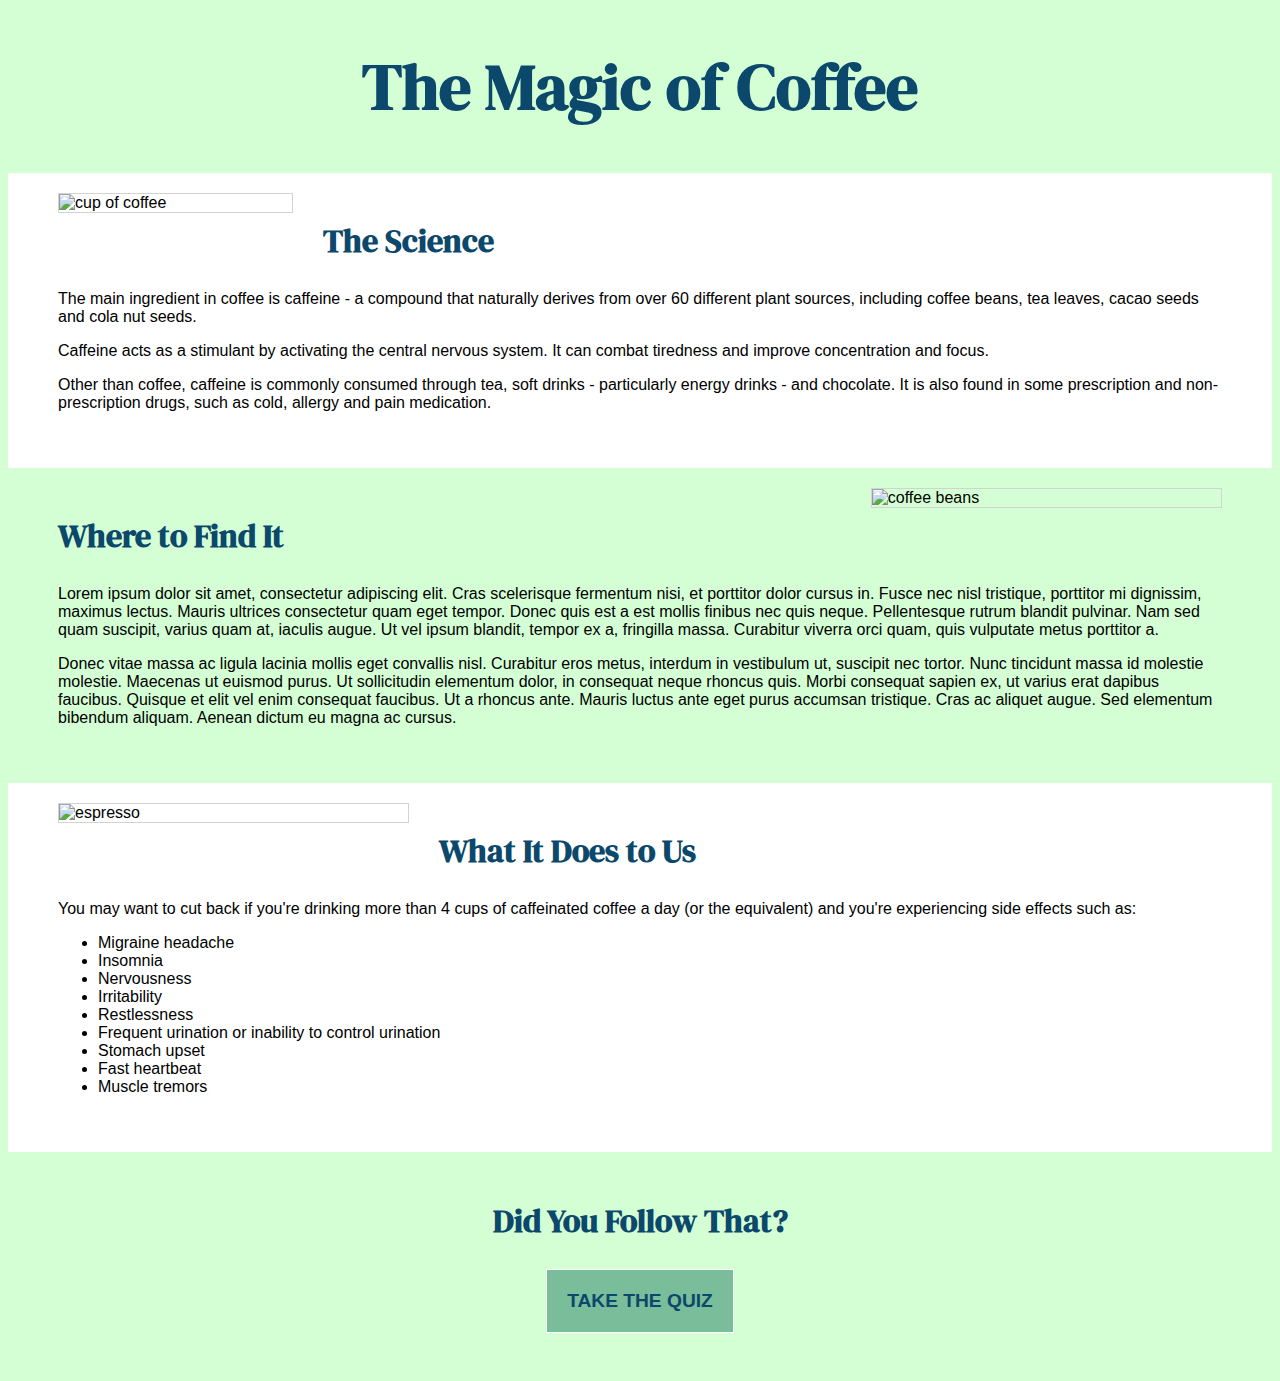
==== index.html @ 51104022 "got js function working" ====
<!DOCTYPE html>
<html lang="en">
<head>
    <meta charset="UTF-8">
    <meta name="viewport" content="width=device-width, initial-scale=1.0">
    <meta http-equiv="X-UA-Compatible" content="ie=edge">
    <title>The Science of Caffeine</title>
    <link rel="stylesheet" type="text/css" href="src/main.css">
    <link href="https://fonts.googleapis.com/css?family=DM+Serif+Display&display=swap" rel="stylesheet">

</head>
<body>
    <header>
        <h1>The Magic of Coffee</h1>
       
    </header>

    <main>
        <section class="gray">
            <img src="assets/brigitte-tohm-lbdNTcejZQs-unsplash.jpg" alt="cup of coffee" class="image-one">
            <h2>The Science</h2>
            <p>
                The main ingredient in coffee is caffeine - a compound that naturally derives from over 60 different 
                plant sources, including coffee beans, tea leaves, cacao seeds and cola nut seeds.
            </p>

            <p>
                Caffeine acts as a stimulant by activating the central nervous system. It can combat 
                tiredness and improve concentration and focus.
            </p>
                    
            <p>                    
                 Other than coffee, caffeine is commonly consumed through tea, soft drinks - particularly energy drinks - and chocolate. It is also found in some prescription and non-prescription drugs, such as cold, allergy and pain medication.
            </p>

        </section>

        <section class="white">
            <img src="assets/janko-ferlic-specialdaddy-h9Iq22JJlGk-unsplash.jpg" class="image-two" alt="coffee beans">
            <h2>Where to Find It</h2>
            <p>
                Lorem ipsum dolor sit amet, consectetur adipiscing elit. Cras scelerisque fermentum nisi, et porttitor dolor cursus in. 
                Fusce nec nisl tristique, porttitor mi dignissim, maximus lectus. Mauris ultrices consectetur quam eget tempor. Donec 
                quis est a est mollis finibus nec quis neque. Pellentesque rutrum blandit pulvinar. Nam sed quam suscipit, varius quam at, 
                iaculis augue. Ut vel ipsum blandit, tempor ex a, fringilla massa. Curabitur viverra orci quam, quis vulputate metus porttitor a.
            </p>

            <p>
                Donec vitae massa ac ligula lacinia mollis eget convallis nisl. Curabitur eros metus, interdum in vestibulum ut, suscipit nec tortor.
                Nunc tincidunt massa id molestie molestie. Maecenas ut euismod purus. Ut sollicitudin elementum dolor, in consequat neque rhoncus 
                quis. Morbi consequat sapien ex, ut varius erat dapibus faucibus. Quisque et elit vel enim consequat faucibus. Ut a rhoncus ante. 
                Mauris luctus ante eget purus accumsan tristique. Cras ac aliquet augue. Sed elementum bibendum aliquam. Aenean dictum eu magna ac cursus.
            </p>

        </section>

        <section class="gray">
            <img src="assets/jason-betz-klub_Ke-268-unsplash.jpg" class="image-three" alt="espresso">
            <h2>What It Does to Us</h2>
            <p>
                You may want to cut back if you're drinking more than 4 cups of caffeinated coffee a day (or the equivalent) and you're experiencing side effects such as:
            </p>
            <ul>
                <li>Migraine headache</li>
                <li>Insomnia</li>
                <li>Nervousness</li>
                <li>Irritability</li>
                <li>Restlessness</li>
                <li>Frequent urination or inability to control urination</li>
                <li>Stomach upset</li>
                <li>Fast heartbeat</li>
                <li>Muscle tremors</li>
            </ul>

        </section>

        <section class="quiz-section">
            <h2>Did You Follow That?</h2>
            <button id="quiz">Take the quiz</button>
            <p id="results" class="hidden">See your results here!</p>

        </section>

    </main>
    

    <script src="src/app.js" type="module"></script>
</body>
</html>
---- src/main.css ----
body {
    background: #d4ffd4;
    font-family: Arial, Helvetica, sans-serif;
}

h1, h2 {
    font-family: 'DM Serif Display', serif;
    color: #0B486B;
}

h1 {
    font-size: 4em;
}

h2 {
    font-size: 2em;
}

header {
    text-align: center;
    margin: 20px 0;
}

section {
    padding: 20px 50px 40px 50px;
}


.gray {
    background: white;
}

.image-one {
    width: 20%;
    height: 20%;
    float: left;
    border: 1px solid lightgrey;
    margin: 0 30px 10px 0;
}

.image-two {
    width: 30%;
    height: 30%;
    float: right;
    border: 1px solid lightgrey;
    margin: 0 0 10px 30px;
}

.image-three {
    width: 30%;
    height: 30%;
    float: left;
    border: 1px solid lightgrey;
    margin: 0 30px 10px 0;
}

button {
    background: #79BD9A;
    border: 1px solid white;
    font-size: 1.2em;
    padding: 20px;
    text-transform: uppercase;
    font-weight: bold;
    color: #0B486B;
}

button :hover {
    color: white;
}

.quiz-section {
    text-align: center;
}

#results {
    border: 1px solid #0B486B;
    padding: 20px;
    width: 50%;
    margin: 20px auto;
}

.hidden {
    display: none;
}
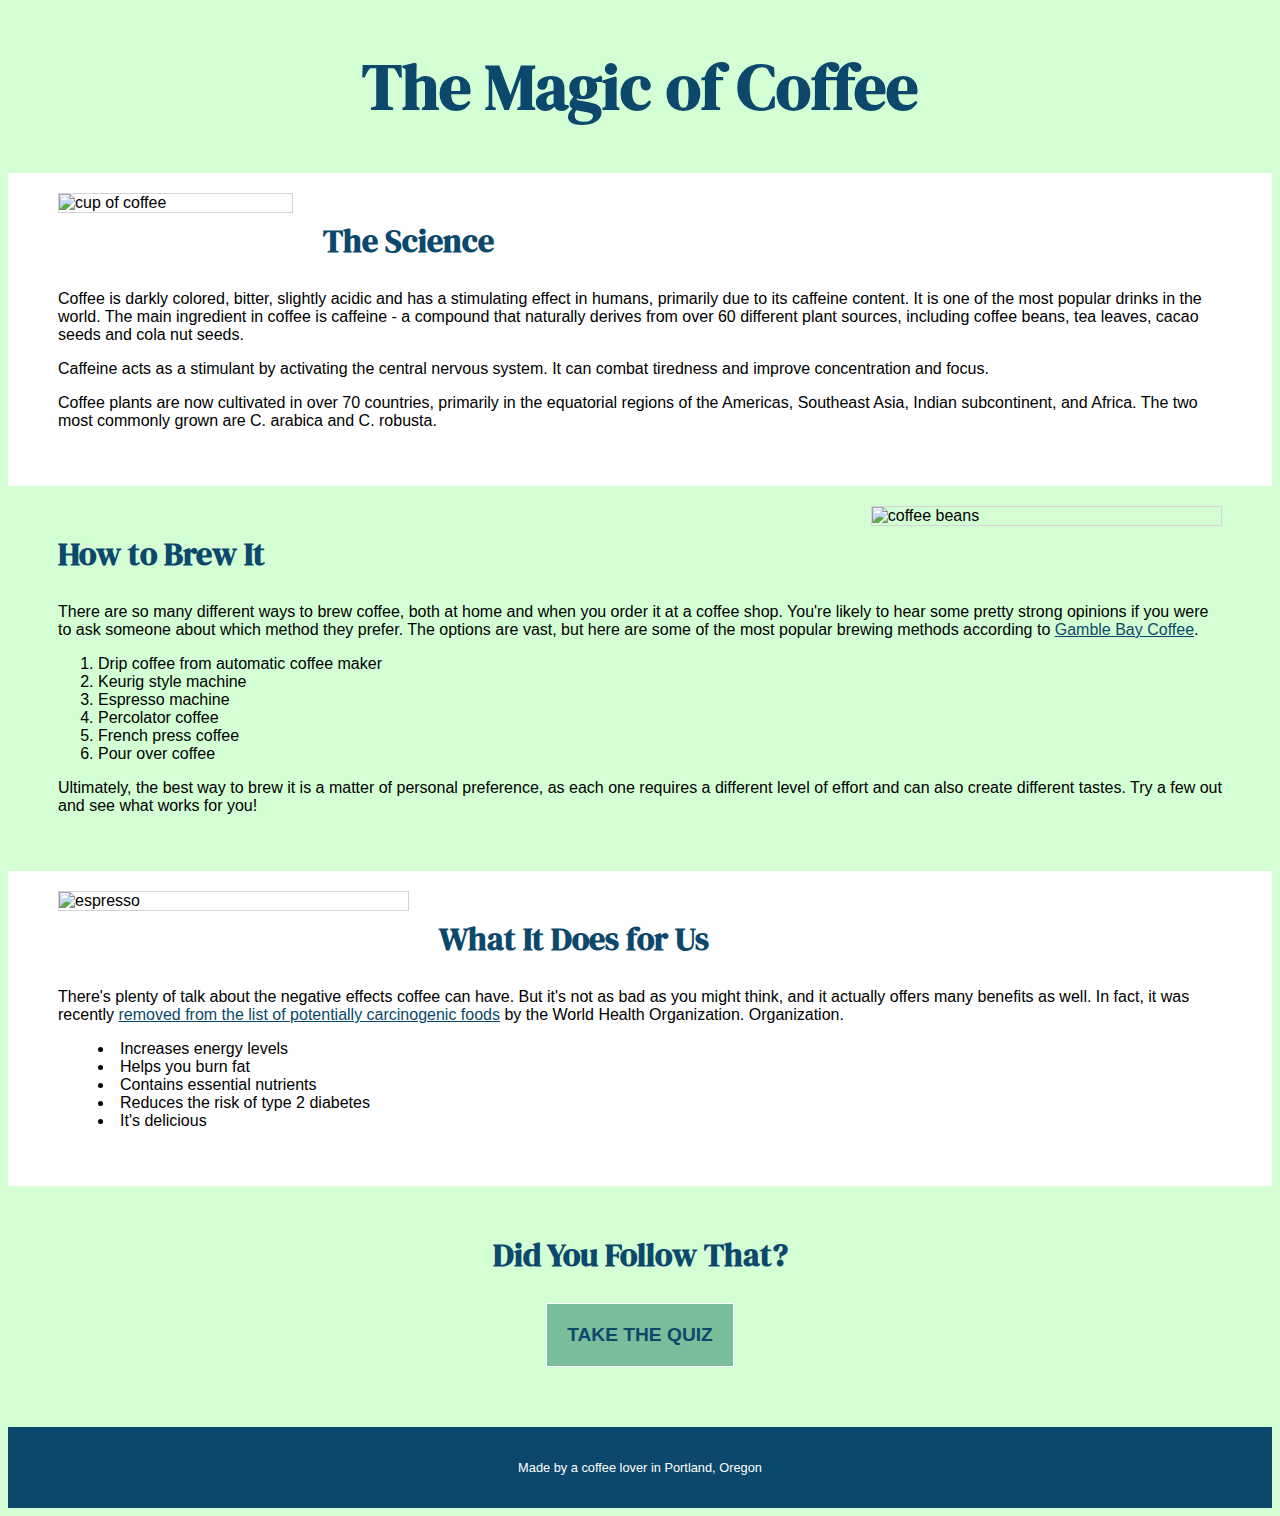
==== commit 37336107: "more css and js changes" ====
--- a/index.html
+++ b/index.html
@@ -20,6 +20,7 @@
             <img src="assets/brigitte-tohm-lbdNTcejZQs-unsplash.jpg" alt="cup of coffee" class="image-one">
             <h2>The Science</h2>
             <p>
+                Coffee is darkly colored, bitter, slightly acidic and has a stimulating effect in humans, primarily due to its caffeine content. It is one of the most popular drinks in the world. 
                 The main ingredient in coffee is caffeine - a compound that naturally derives from over 60 different 
                 plant sources, including coffee beans, tea leaves, cacao seeds and cola nut seeds.
             </p>
@@ -28,48 +29,55 @@
                 Caffeine acts as a stimulant by activating the central nervous system. It can combat 
                 tiredness and improve concentration and focus.
             </p>
-                    
-            <p>                    
-                 Other than coffee, caffeine is commonly consumed through tea, soft drinks - particularly energy drinks - and chocolate. It is also found in some prescription and non-prescription drugs, such as cold, allergy and pain medication.
+
+            <p>
+                Coffee plants are now cultivated in over 70 countries, primarily in the equatorial regions of the Americas, Southeast Asia, Indian subcontinent, and Africa. 
+                The two most commonly grown are C. arabica and C. robusta. 
             </p>
 
         </section>
 
         <section class="white">
             <img src="assets/janko-ferlic-specialdaddy-h9Iq22JJlGk-unsplash.jpg" class="image-two" alt="coffee beans">
-            <h2>Where to Find It</h2>
+            <h2>How to Brew It</h2>
             <p>
-                Lorem ipsum dolor sit amet, consectetur adipiscing elit. Cras scelerisque fermentum nisi, et porttitor dolor cursus in. 
-                Fusce nec nisl tristique, porttitor mi dignissim, maximus lectus. Mauris ultrices consectetur quam eget tempor. Donec 
-                quis est a est mollis finibus nec quis neque. Pellentesque rutrum blandit pulvinar. Nam sed quam suscipit, varius quam at, 
-                iaculis augue. Ut vel ipsum blandit, tempor ex a, fringilla massa. Curabitur viverra orci quam, quis vulputate metus porttitor a.
+                There are so many different ways to brew coffee, both at home and when you order it at a coffee shop. You're likely to hear
+                some pretty strong opinions if you were to ask someone about which method they prefer. The options are vast, but here are 
+                some of the most popular brewing methods according to <a href="https://gamblebaycoffee.com/coffee-brewing-methods/#the_most_common_coffee_brewing_techniques_in_the_world" target="_blank">
+                Gamble Bay Coffee</a>.
             </p>
 
+            <ol>
+                <li>Drip coffee from automatic coffee maker</li>
+                <li>Keurig style machine</li>
+                <li>Espresso machine</li>
+                <li>Percolator coffee</li>
+                <li>French press coffee</li>
+                <li>Pour over coffee</li>
+            </ol>
+
             <p>
-                Donec vitae massa ac ligula lacinia mollis eget convallis nisl. Curabitur eros metus, interdum in vestibulum ut, suscipit nec tortor.
-                Nunc tincidunt massa id molestie molestie. Maecenas ut euismod purus. Ut sollicitudin elementum dolor, in consequat neque rhoncus 
-                quis. Morbi consequat sapien ex, ut varius erat dapibus faucibus. Quisque et elit vel enim consequat faucibus. Ut a rhoncus ante. 
-                Mauris luctus ante eget purus accumsan tristique. Cras ac aliquet augue. Sed elementum bibendum aliquam. Aenean dictum eu magna ac cursus.
+                Ultimately, the best way to brew it is a matter of personal preference, as each one requires a different level of 
+                effort and can also create different tastes. Try a few out and see what works for you!
             </p>
 
         </section>
 
         <section class="gray">
             <img src="assets/jason-betz-klub_Ke-268-unsplash.jpg" class="image-three" alt="espresso">
-            <h2>What It Does to Us</h2>
+            <h2>What It Does for Us</h2>
             <p>
-                You may want to cut back if you're drinking more than 4 cups of caffeinated coffee a day (or the equivalent) and you're experiencing side effects such as:
+                There's plenty of talk about the negative effects coffee can have. But it's not as bad as you might think,
+                and it actually offers many benefits as well. In fact, it was recently <a href="https://www.thelancet.com/journals/lanonc/article/PIIS1470-2045(16)30239-X/fulltext" target="_blank">
+                removed from the list of potentially carcinogenic foods</a> by the World Health Organization.
+                Organization. 
             </p>
             <ul>
-                <li>Migraine headache</li>
-                <li>Insomnia</li>
-                <li>Nervousness</li>
-                <li>Irritability</li>
-                <li>Restlessness</li>
-                <li>Frequent urination or inability to control urination</li>
-                <li>Stomach upset</li>
-                <li>Fast heartbeat</li>
-                <li>Muscle tremors</li>
+                <li>Increases energy levels</li>
+                <li>Helps you burn fat</li>
+                <li>Contains essential nutrients</li>
+                <li>Reduces the risk of type 2 diabetes</li>
+                <li>It's delicious</li>
             </ul>
 
         </section>
@@ -82,6 +90,10 @@
         </section>
 
     </main>
+
+    <footer>
+        <p>Made by a coffee lover in Portland, Oregon</p>
+    </footer>
     
 
     <script src="src/app.js" type="module"></script>
--- a/src/main.css
+++ b/src/main.css
@@ -16,6 +16,10 @@
     font-size: 2em;
 }
 
+a {
+    color: #0B486B;
+}
+
 header {
     text-align: center;
     margin: 20px 0;
@@ -23,6 +27,10 @@
 
 section {
     padding: 20px 50px 40px 50px;
+}
+
+ul {
+    list-style-position: inside;
 }
 
 
@@ -70,6 +78,7 @@
 
 .quiz-section {
     text-align: center;
+    margin-bottom: 20px;
 }
 
 #results {
@@ -81,4 +90,12 @@
 
 .hidden {
     display: none;
+}
+
+footer {
+    background: #0B486B;
+    padding: 20px;
+    color: white;
+    text-align: center;
+    font-size: .8em;
 }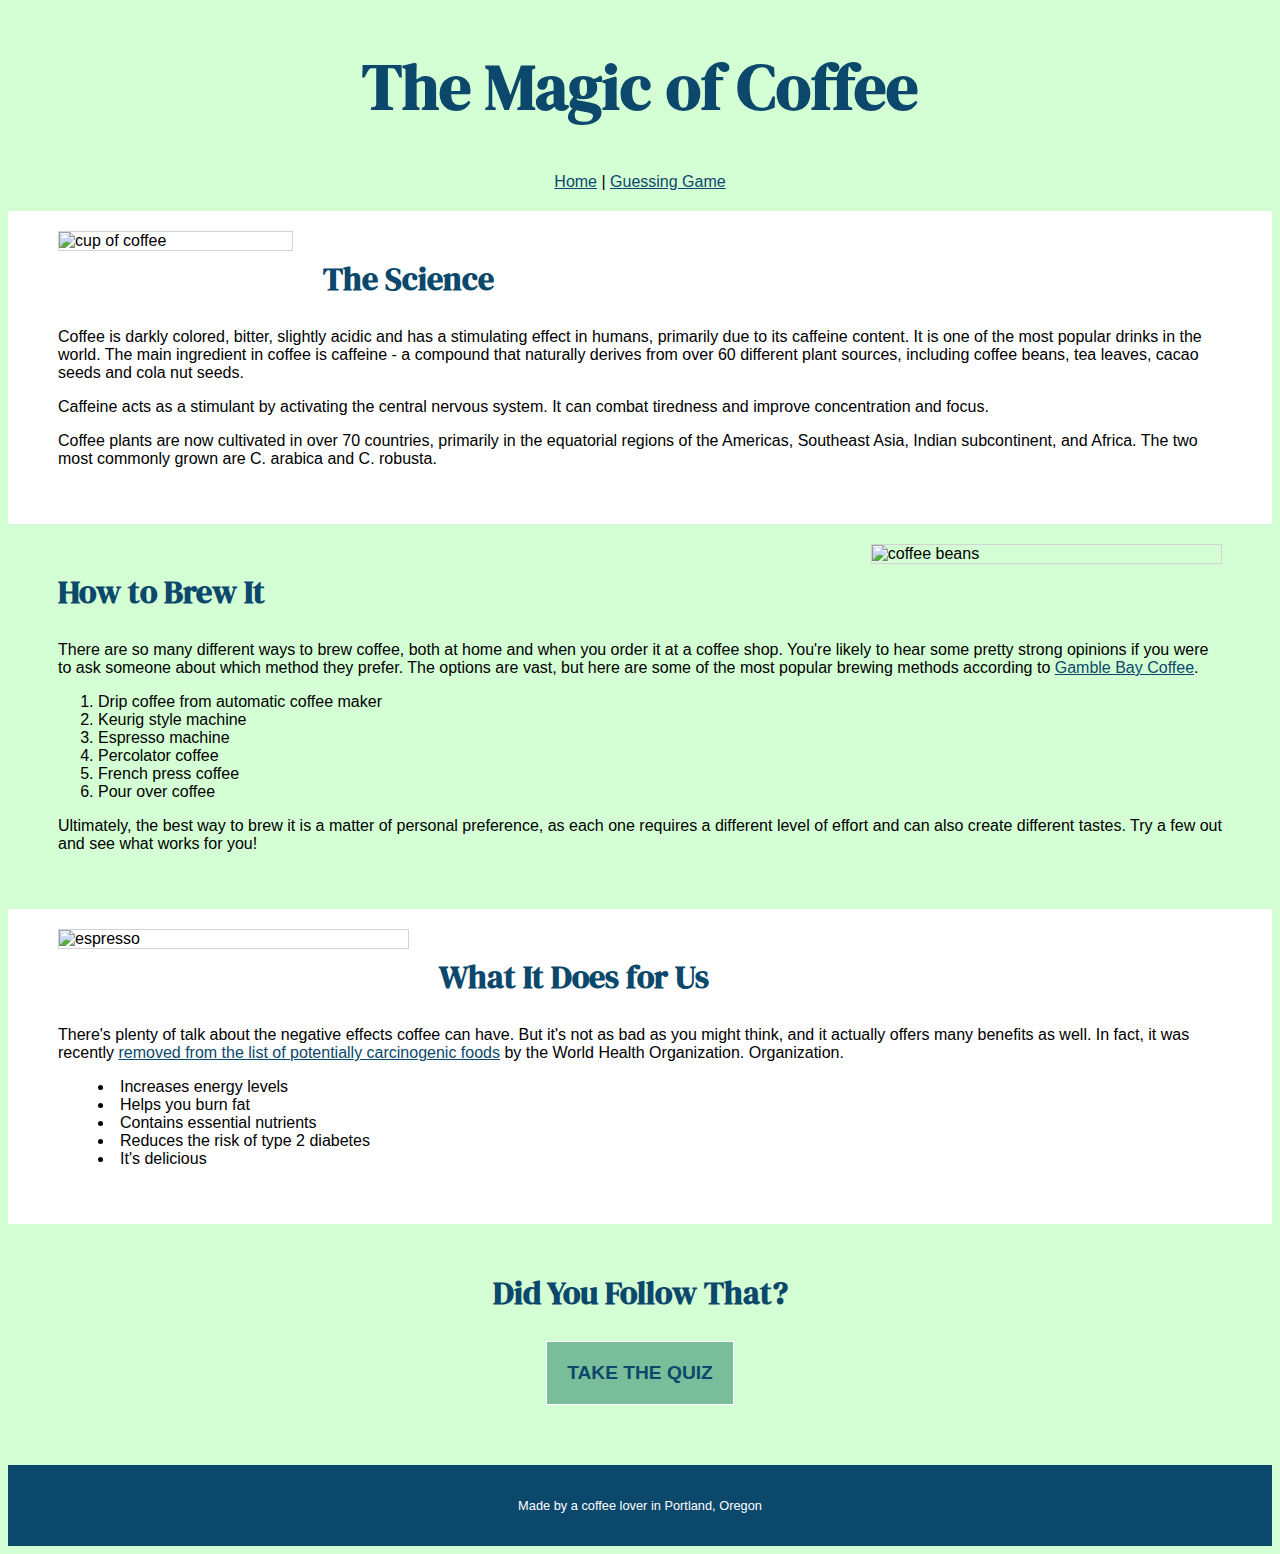
==== commit 39774d33: "added files and initial design" ====
--- a/index.html
+++ b/index.html
@@ -12,7 +12,10 @@
 <body>
     <header>
         <h1>The Magic of Coffee</h1>
-       
+        <nav>
+                <a href="./">Home</a> | 
+                <a href="guessing.html">Guessing Game</a>
+        </nav>
     </header>
 
     <main>
--- a/src/main.css
+++ b/src/main.css
@@ -44,6 +44,7 @@
     float: left;
     border: 1px solid lightgrey;
     margin: 0 30px 10px 0;
+    vertical-align: center;
 }
 
 .image-two {
@@ -88,6 +89,18 @@
     margin: 20px auto;
 }
 
+.good-score {
+    color: green;
+}
+
+.bad-score {
+    color: red;
+}
+
+.middle-score {
+    color: darkgoldenrod;
+}
+
 .hidden {
     display: none;
 }
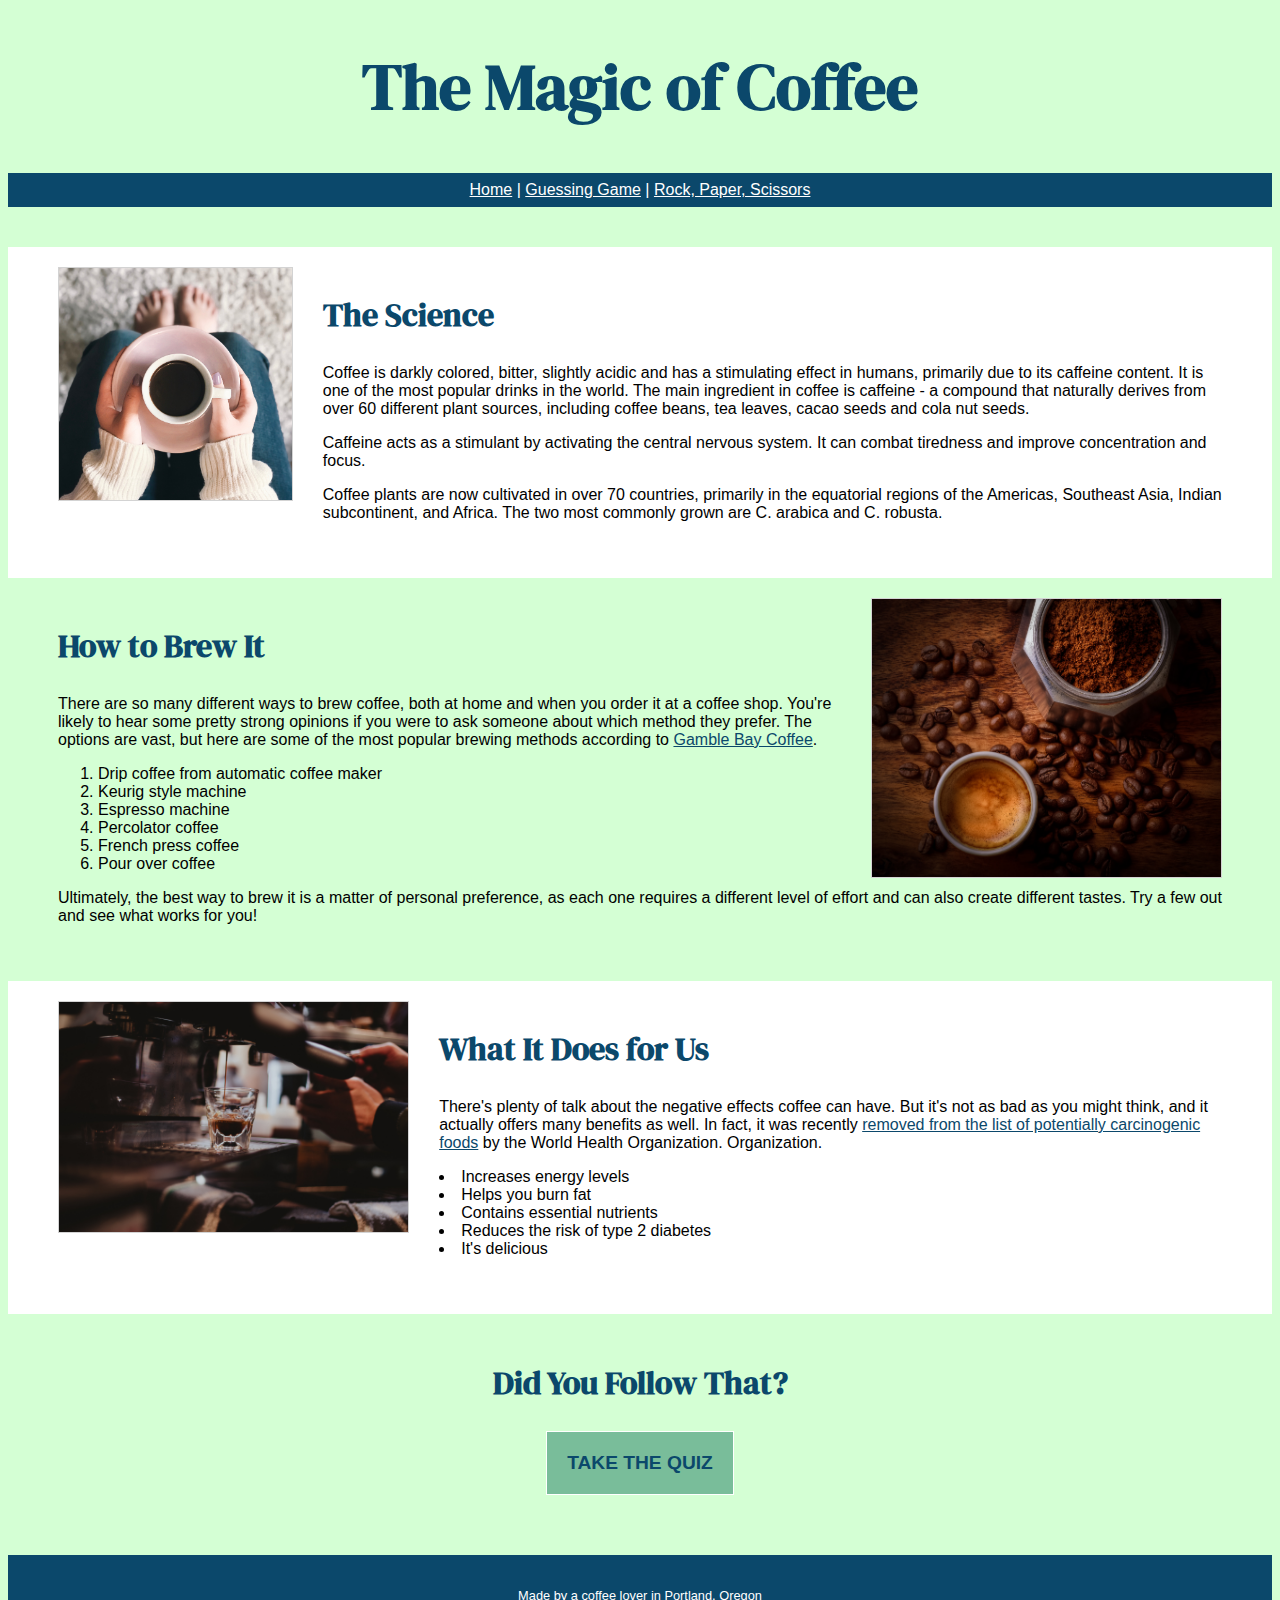
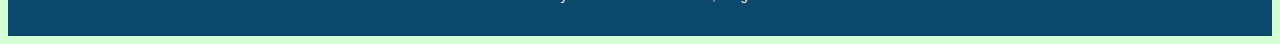
==== commit 04649f25: "Merge pull request #3 from allisonbusse/rock-paper-scissors" ====
--- a/index.html
+++ b/index.html
@@ -6,6 +6,7 @@
     <meta http-equiv="X-UA-Compatible" content="ie=edge">
     <title>The Science of Caffeine</title>
     <link rel="stylesheet" type="text/css" href="src/main.css">
+    <link rel="stylesheet" type="text/css" href="src/app.css">
     <link href="https://fonts.googleapis.com/css?family=DM+Serif+Display&display=swap" rel="stylesheet">
 
 </head>
@@ -13,8 +14,9 @@
     <header>
         <h1>The Magic of Coffee</h1>
         <nav>
-                <a href="./">Home</a> | 
-                <a href="guessing.html">Guessing Game</a>
+            <a href="./">Home</a> | 
+            <a href="guessing.html">Guessing Game</a> |    
+            <a href="rps-game.html">Rock, Paper, Scissors</a>
         </nav>
     </header>
 
--- a/src/main.css
+++ b/src/main.css
@@ -3,7 +3,7 @@
     font-family: Arial, Helvetica, sans-serif;
 }
 
-h1, h2 {
+h1, h2, h3 {
     font-family: 'DM Serif Display', serif;
     color: #0B486B;
 }
@@ -25,42 +25,20 @@
     margin: 20px 0;
 }
 
-section {
-    padding: 20px 50px 40px 50px;
+nav {
+    background: #0B486B;
+    padding: 8px 0;
+    color: white;
+    margin-bottom: 40px;
 }
+
+nav a {
+    color: white;
+}
+
 
 ul {
     list-style-position: inside;
-}
-
-
-.gray {
-    background: white;
-}
-
-.image-one {
-    width: 20%;
-    height: 20%;
-    float: left;
-    border: 1px solid lightgrey;
-    margin: 0 30px 10px 0;
-    vertical-align: center;
-}
-
-.image-two {
-    width: 30%;
-    height: 30%;
-    float: right;
-    border: 1px solid lightgrey;
-    margin: 0 0 10px 30px;
-}
-
-.image-three {
-    width: 30%;
-    height: 30%;
-    float: left;
-    border: 1px solid lightgrey;
-    margin: 0 30px 10px 0;
 }
 
 button {
@@ -77,33 +55,7 @@
     color: white;
 }
 
-.quiz-section {
-    text-align: center;
-    margin-bottom: 20px;
-}
 
-#results {
-    border: 1px solid #0B486B;
-    padding: 20px;
-    width: 50%;
-    margin: 20px auto;
-}
-
-.good-score {
-    color: green;
-}
-
-.bad-score {
-    color: red;
-}
-
-.middle-score {
-    color: darkgoldenrod;
-}
-
-.hidden {
-    display: none;
-}
 
 footer {
     background: #0B486B;
--- a/src/app.css
+++ b/src/app.css
@@ -0,0 +1,60 @@
+section {
+    padding: 20px 50px 40px 50px;
+}
+
+.gray {
+    background: white;
+}
+
+.image-one {
+    width: 20%;
+    height: 20%;
+    float: left;
+    border: 1px solid lightgrey;
+    margin: 0 30px 10px 0;
+    vertical-align: center;
+}
+
+.image-two {
+    width: 30%;
+    height: 30%;
+    float: right;
+    border: 1px solid lightgrey;
+    margin: 0 0 10px 30px;
+}
+
+.image-three {
+    width: 30%;
+    height: 30%;
+    float: left;
+    border: 1px solid lightgrey;
+    margin: 0 30px 10px 0;
+}
+
+.quiz-section {
+    text-align: center;
+    margin-bottom: 20px;
+}
+
+#results {
+    border: 1px solid #0B486B;
+    padding: 20px;
+    width: 50%;
+    margin: 20px auto;
+}
+
+.good-score {
+    color: green;
+}
+
+.bad-score {
+    color: red;
+}
+
+.middle-score {
+    color: darkgoldenrod;
+}
+
+.hidden {
+    display: none;
+}